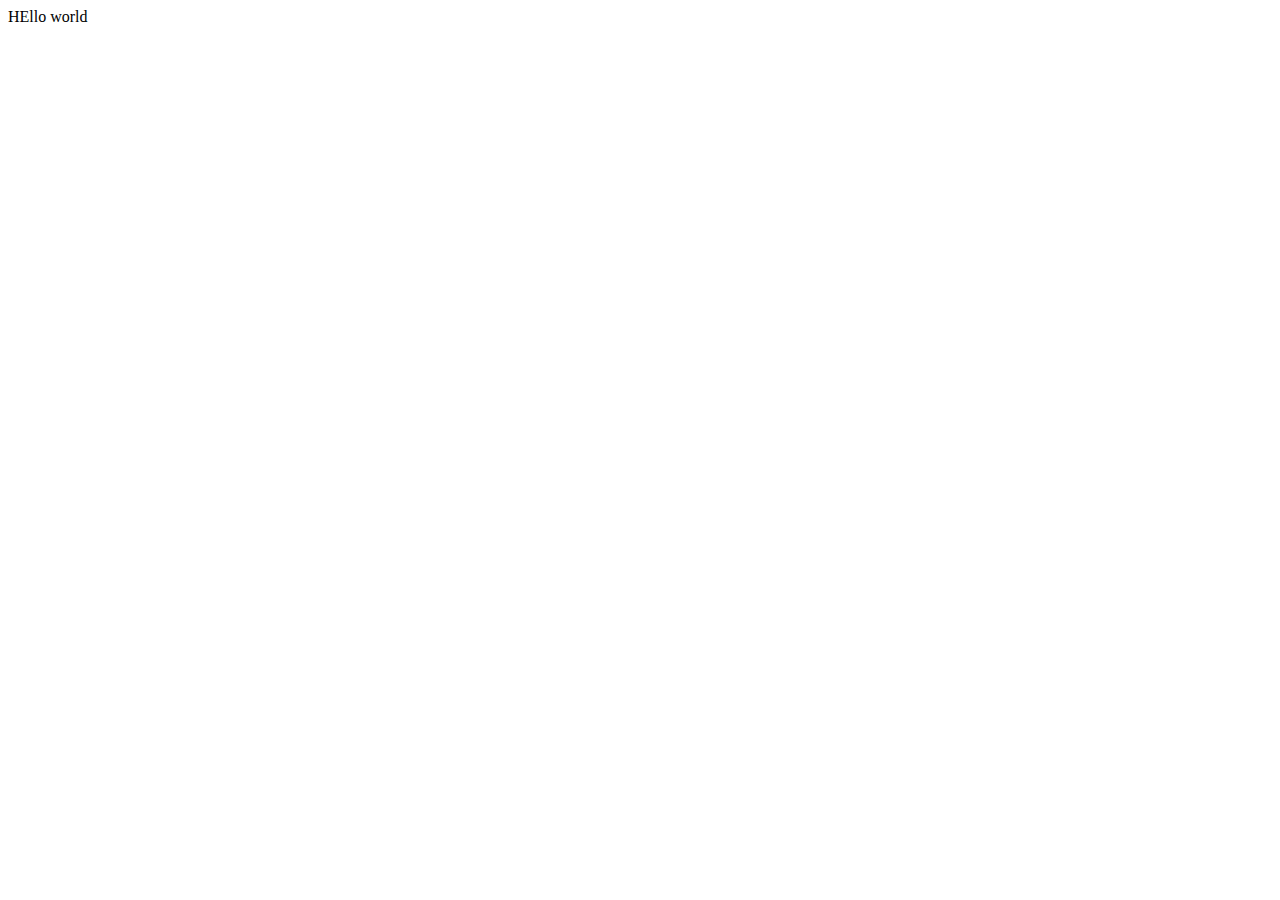
==== index.html @ af77934a "set up" ====
<!DOCTYPE html>
<html lang="en">
  <head>
    <meta charset="UTF-8" />
    <meta http-equiv="X-UA-Compatible" content="IE=edge" />
    <meta name="viewport" content="width=device-width, initial-scale=1.0" />
    <title>Document</title>

    <link
      href="https://cdn.jsdelivr.net/npm/bootstrap@5.1.1/dist/css/bootstrap.min.css"
      rel="stylesheet"
      integrity="sha384-F3w7mX95PdgyTmZZMECAngseQB83DfGTowi0iMjiWaeVhAn4FJkqJByhZMI3AhiU"
      crossorigin="anonymous"
    />
    <script
      src="https://cdn.jsdelivr.net/npm/bootstrap@5.1.1/dist/js/bootstrap.bundle.min.js"
      integrity="sha384-/bQdsTh/da6pkI1MST/rWKFNjaCP5gBSY4sEBT38Q/9RBh9AH40zEOg7Hlq2THRZ"
      crossorigin="anonymous"
    ></script>
    <link rel="preconnect" href="https://fonts.googleapis.com" />
    <link rel="preconnect" href="https://fonts.gstatic.com" crossorigin />
    <link
      href="https://fonts.googleapis.com/css2?family=Cabin:wght@400;700&family=Playfair+Display:wght@400;700&display=swap"
      rel="stylesheet"
    />
    <link rel="stylesheet" href="src/style.css" />
  </head>
  <body>
    HEllo world
  </body>
</html>
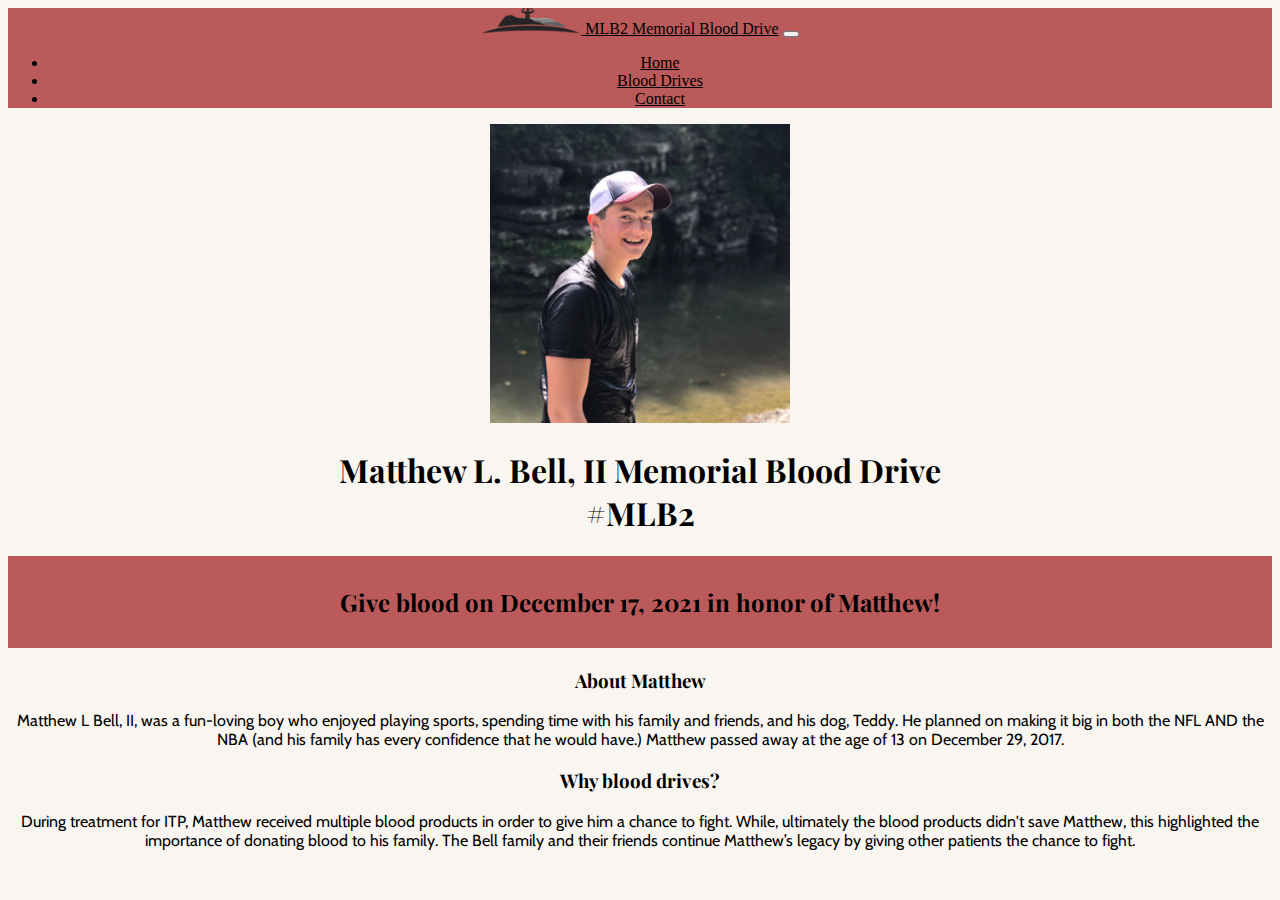
==== commit b4495e61: "basic styling and content" ====
--- a/index.html
+++ b/index.html
@@ -26,6 +26,86 @@
     <link rel="stylesheet" href="src/style.css" />
   </head>
   <body>
-    HEllo world
+    <nav class="navbar navbar-expand-lg navbar-light">
+      <div class="container-fluid">
+        <a class="navbar-brand" href="#"
+          ><img
+            src="src/MLB2 Logo.png"
+            alt="MLB2 Blood Drive Logo"
+            width="100"
+          />
+          MLB2 Memorial Blood Drive</a
+        >
+        <button
+          class="navbar-toggler"
+          type="button"
+          data-bs-toggle="collapse"
+          data-bs-target="#navbarNav"
+          aria-controls="navbarNav"
+          aria-expanded="false"
+          aria-label="Toggle navigation"
+        >
+          <span class="navbar-toggler-icon"></span>
+        </button>
+        <div class="collapse navbar-collapse flex" id="navbarNav">
+          <ul class="navbar-nav">
+            <li class="nav-item">
+              <a class="nav-link active" aria-current="page" href="#">Home</a>
+            </li>
+            <li class="nav-item">
+              <a class="nav-link" href="#">Blood Drives</a>
+            </li>
+            <li class="nav-item">
+              <a class="nav-link" href="#">Contact</a>
+            </li>
+          </ul>
+        </div>
+      </div>
+    </nav>
+    <div class="container">
+      <div class="row p-5">
+        <div class="col-sm-6 p-3">
+          <img
+            src="src/MatthewRiver.jpg"
+            alt="Photo of Matthew Bell, II"
+            class="img-fluid rounded text-center"
+            width="300"
+          />
+        </div>
+        <div class="col-sm-6">
+          <h1 class="p-5 align-self-center">
+            Matthew L. Bell, II Memorial Blood Drive <br />#MLB2
+          </h1>
+        </div>
+      </div>
+      <div class="row">
+        <div class="col-12">
+          <h2>Give blood on December 17, 2021 in honor of Matthew!</h2>
+        </div>
+      </div>
+      <div class="row m-3">
+        <div class="col-6 p-3">
+          <h3>About Matthew</h3>
+          <p>
+            Matthew L Bell, II, was a fun-loving boy who enjoyed playing sports,
+            spending time with his family and friends, and his dog, Teddy. He
+            planned on making it big in both the NFL AND the NBA (and his family
+            has every confidence that he would have.) Matthew passed away at the
+            age of 13 on December 29, 2017.
+          </p>
+        </div>
+        <div class="col-6 p-3">
+          <h3>Why blood drives?</h3>
+          <p>
+            During treatment for ITP, Matthew received multiple blood products
+            in order to give him a chance to fight. While, ultimately the blood
+            products didn't save Matthew, this highlighted the importance of
+            donating blood to his family. The Bell family and their friends
+            continue Matthew’s legacy by giving other patients the chance to
+            fight.
+          </p>
+        </div>
+      </div>
+    </div>
   </body>
 </html>
--- a/src/style.css
+++ b/src/style.css
@@ -0,0 +1,37 @@
+body {
+  text-align: center;
+  background-color: #f9f5f0;
+}
+
+h1,
+h2,
+h3,
+h4,
+h5,
+h6 {
+  font-family: "Playfair Display", serif;
+  font-weight: bold;
+}
+h2 {
+  background: #bb5a5a;
+  padding: 30px;
+}
+p {
+  font-family: "Cabin", sans-serif;
+}
+
+.navbar-nav {
+  margin-left: auto;
+}
+
+.navbar {
+  background-color: #bb5a5a;
+  color: black;
+}
+.navbar-toggler {
+  color: black;
+}
+
+.navbar a {
+  color: black;
+}
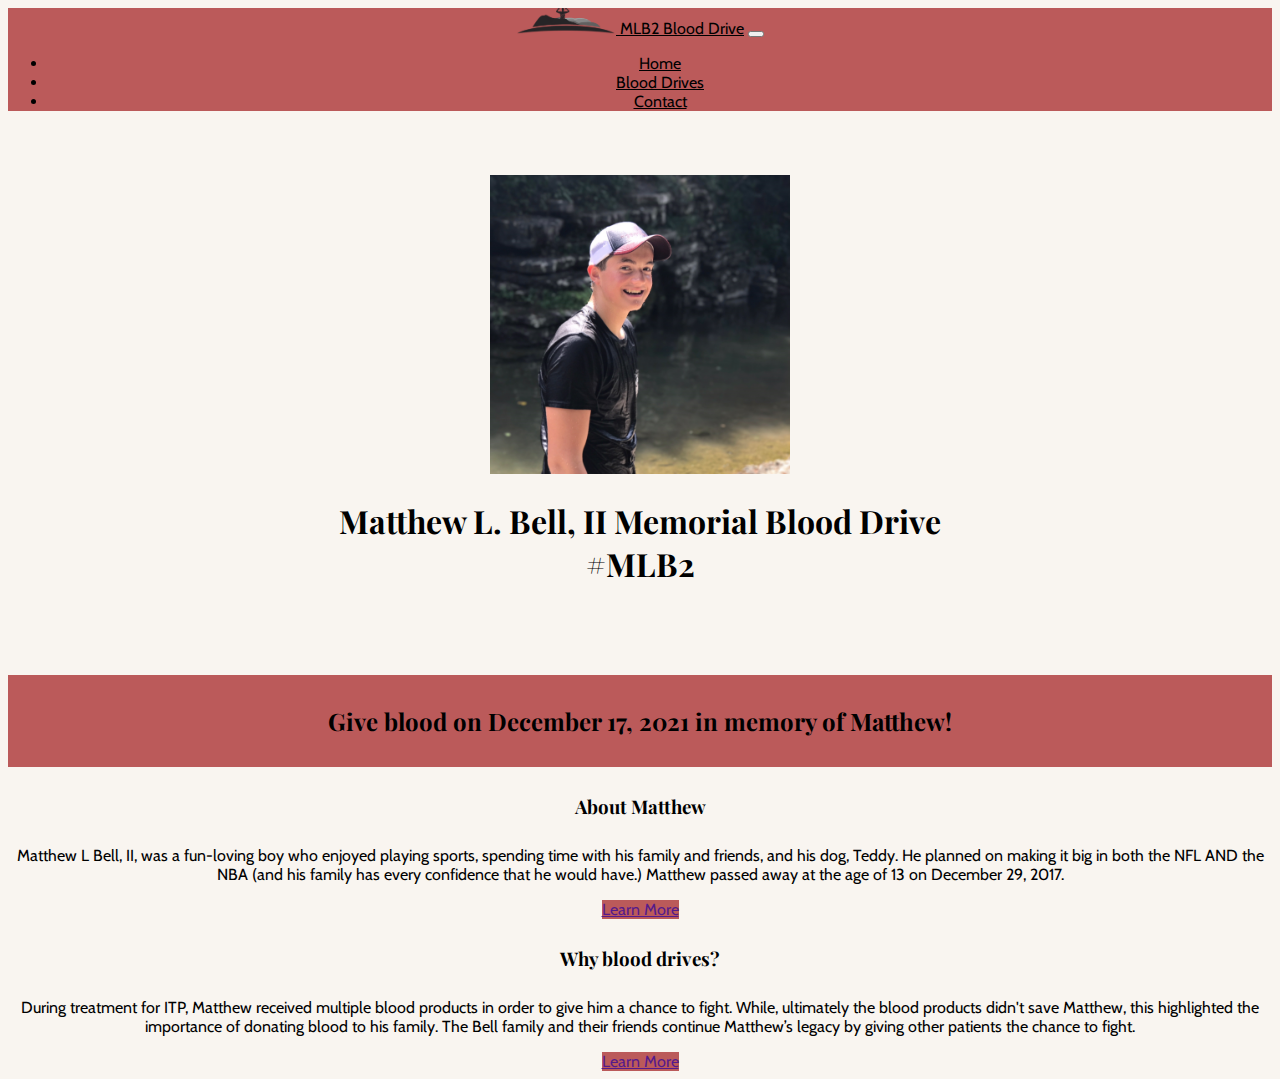
==== commit aefcde5f: "polishing responsive" ====
--- a/index.html
+++ b/index.html
@@ -34,7 +34,7 @@
             alt="MLB2 Blood Drive Logo"
             width="100"
           />
-          MLB2 Memorial Blood Drive</a
+          MLB2 Blood Drive</a
         >
         <button
           class="navbar-toggler"
@@ -63,7 +63,7 @@
       </div>
     </nav>
     <div class="container">
-      <div class="row p-5">
+      <div class="row padding-ult">
         <div class="col-sm-6 p-3">
           <img
             src="src/MatthewRiver.jpg"
@@ -80,11 +80,18 @@
       </div>
       <div class="row">
         <div class="col-12">
-          <h2>Give blood on December 17, 2021 in honor of Matthew!</h2>
+          <h2>
+            <a
+              href="https://www.redcrossblood.org/give.html/drive-results?zipSponsor=MLB2"
+              target="_blank"
+            >
+              Give blood on December 17, 2021 in memory of Matthew!</a
+            >
+          </h2>
         </div>
       </div>
       <div class="row m-3">
-        <div class="col-6 p-3">
+        <div class="col-sm-6 p-3">
           <h3>About Matthew</h3>
           <p>
             Matthew L Bell, II, was a fun-loving boy who enjoyed playing sports,
@@ -93,8 +100,9 @@
             has every confidence that he would have.) Matthew passed away at the
             age of 13 on December 29, 2017.
           </p>
+          <a href="" class="btn learn-more-btn">Learn More</a>
         </div>
-        <div class="col-6 p-3">
+        <div class="col-sm-6 p-3">
           <h3>Why blood drives?</h3>
           <p>
             During treatment for ITP, Matthew received multiple blood products
@@ -104,6 +112,7 @@
             continue Matthew’s legacy by giving other patients the chance to
             fight.
           </p>
+          <a href="" class="btn learn-more-btn">Learn More</a>
         </div>
       </div>
     </div>
--- a/src/style.css
+++ b/src/style.css
@@ -16,7 +16,25 @@
   background: #bb5a5a;
   padding: 30px;
 }
+
+h2 a {
+  text-decoration: none;
+  color: black;
+}
+
+h2 a:hover {
+  color: black;
+  text-decoration: underline;
+}
+h3 {
+  padding: 8px;
+}
 p {
+  font-family: "Cabin", sans-serif;
+}
+
+.learn-more-btn {
+  background-color: #bb5a5a;
   font-family: "Cabin", sans-serif;
 }
 
@@ -27,6 +45,7 @@
 .navbar {
   background-color: #bb5a5a;
   color: black;
+  font-family: "Cabin", sans-serif;
 }
 .navbar-toggler {
   color: black;
@@ -35,3 +54,13 @@
 .navbar a {
   color: black;
 }
+
+.padding-ult {
+  padding: 48px;
+}
+
+@media (max-width: 900px) {
+  .padding-ult {
+    padding: 16px;
+  }
+}
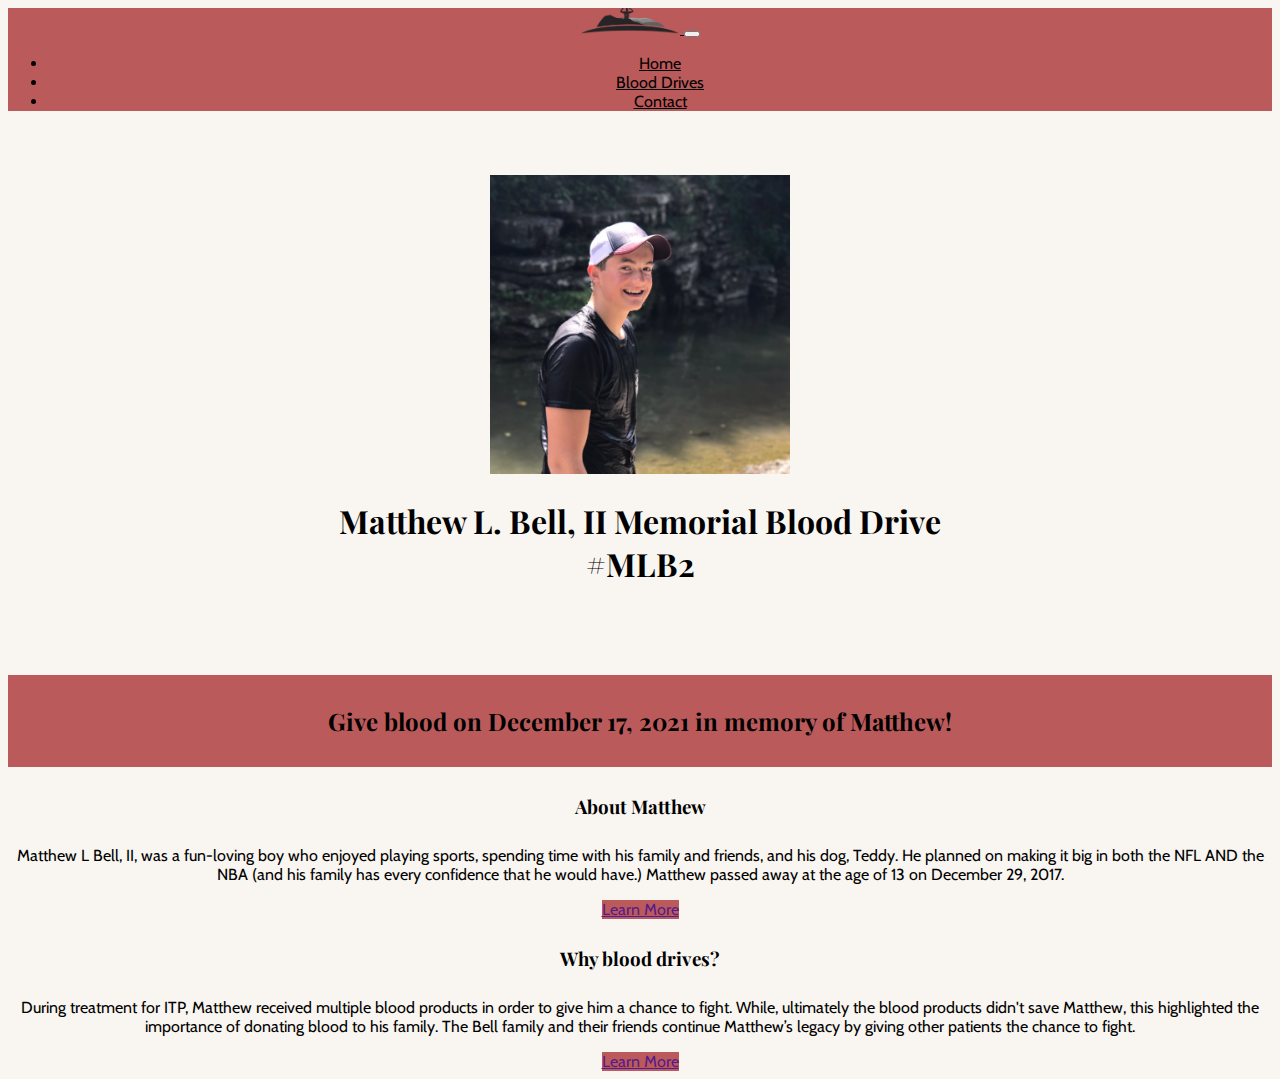
==== commit 56319202: "adding nav links" ====
--- a/index.html
+++ b/index.html
@@ -28,14 +28,13 @@
   <body>
     <nav class="navbar navbar-expand-lg navbar-light">
       <div class="container-fluid">
-        <a class="navbar-brand" href="#"
+        <a class="navbar-brand" href="/"
           ><img
             src="src/MLB2 Logo.png"
             alt="MLB2 Blood Drive Logo"
             width="100"
           />
-          MLB2 Blood Drive</a
-        >
+        </a>
         <button
           class="navbar-toggler"
           type="button"
@@ -50,13 +49,13 @@
         <div class="collapse navbar-collapse flex" id="navbarNav">
           <ul class="navbar-nav">
             <li class="nav-item">
-              <a class="nav-link active" aria-current="page" href="#">Home</a>
+              <a class="nav-link active" aria-current="page" href="/">Home</a>
             </li>
             <li class="nav-item">
-              <a class="nav-link" href="#">Blood Drives</a>
+              <a class="nav-link" href="/blood-drives.html">Blood Drives</a>
             </li>
             <li class="nav-item">
-              <a class="nav-link" href="#">Contact</a>
+              <a class="nav-link" href="/contact.html">Contact</a>
             </li>
           </ul>
         </div>
--- a/src/style.css
+++ b/src/style.css
@@ -1,3 +1,9 @@
+:root {
+  --main-branding-color: #bb5a5a;
+  --serif-font: "Playfair Display", serif;
+  --sans-serif-font: "Cabin", sans-serif;
+}
+
 body {
   text-align: center;
   background-color: #f9f5f0;
@@ -9,11 +15,11 @@
 h4,
 h5,
 h6 {
-  font-family: "Playfair Display", serif;
+  font-family: var(--serif-font);
   font-weight: bold;
 }
 h2 {
-  background: #bb5a5a;
+  background: var(--main-branding-color);
   padding: 30px;
 }
 
@@ -30,12 +36,12 @@
   padding: 8px;
 }
 p {
-  font-family: "Cabin", sans-serif;
+  font-family: var(--sans-serif-font);
 }
 
 .learn-more-btn {
-  background-color: #bb5a5a;
-  font-family: "Cabin", sans-serif;
+  background-color: var(--main-branding-color);
+  font-family: var(--sans-serif-font);
 }
 
 .navbar-nav {
@@ -43,9 +49,9 @@
 }
 
 .navbar {
-  background-color: #bb5a5a;
+  background-color: var(--main-branding-color);
   color: black;
-  font-family: "Cabin", sans-serif;
+  font-family: var(--sans-serif-font);
 }
 .navbar-toggler {
   color: black;
@@ -58,6 +64,9 @@
 .padding-ult {
   padding: 48px;
 }
+.italicize {
+  font-style: italic;
+}
 
 @media (max-width: 900px) {
   .padding-ult {
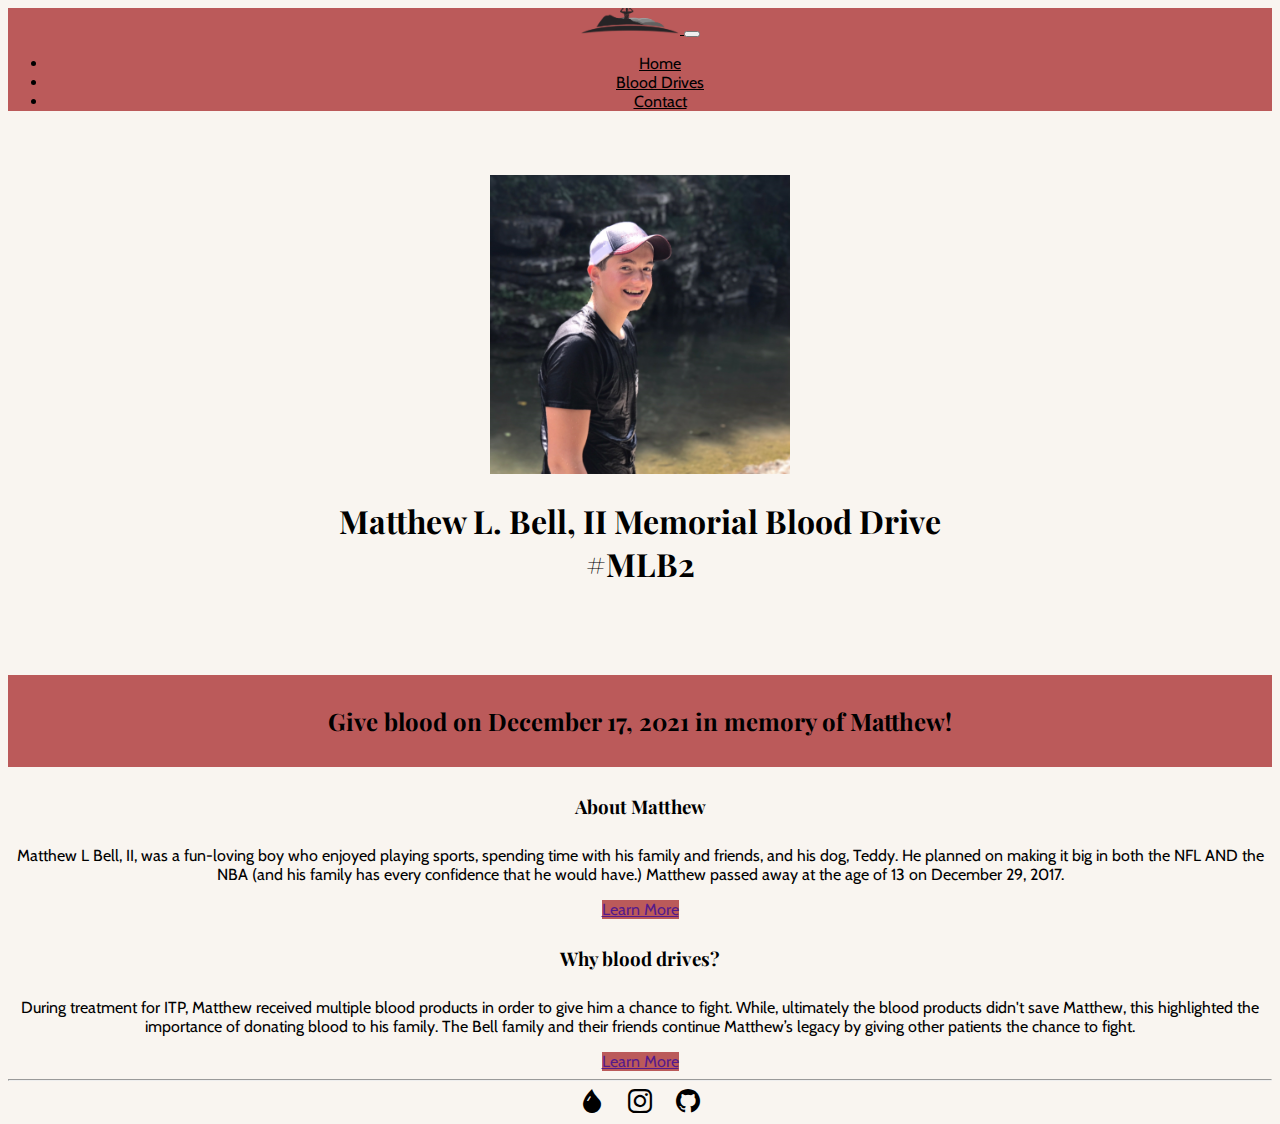
==== commit 242ad8bb: "added footer" ====
--- a/index.html
+++ b/index.html
@@ -11,6 +11,10 @@
       rel="stylesheet"
       integrity="sha384-F3w7mX95PdgyTmZZMECAngseQB83DfGTowi0iMjiWaeVhAn4FJkqJByhZMI3AhiU"
       crossorigin="anonymous"
+    />
+    <link
+      rel="stylesheet"
+      href="https://cdn.jsdelivr.net/npm/bootstrap-icons@1.5.0/font/bootstrap-icons.css"
     />
     <script
       src="https://cdn.jsdelivr.net/npm/bootstrap@5.1.1/dist/js/bootstrap.bundle.min.js"
@@ -114,6 +118,24 @@
           <a href="" class="btn learn-more-btn">Learn More</a>
         </div>
       </div>
+      <footer class="m-5">
+        <hr />
+        <div class="social-links">
+          <a
+            href="https://www.redcrossblood.org/give.html/drive-results?zipSponsor=MLB2"
+            target="_blank"
+            ><i class="bi bi-droplet-fill"></i
+          ></a>
+          <a href="https://www.instagram.com/remilybell/" target="_blank"
+            ><i class="bi bi-instagram"></i
+          ></a>
+          <a
+            href="https://github.com/rachelbell27/responsive-project"
+            target="_blank"
+            ><i class="bi bi-github"></i
+          ></a>
+        </div>
+      </footer>
     </div>
   </body>
 </html>
--- a/src/style.css
+++ b/src/style.css
@@ -68,6 +68,23 @@
   font-style: italic;
 }
 
+.cta {
+  background: rgb(187, 90, 90, 0.3);
+  line-height: 1;
+}
+
+.social-links a {
+  color: black;
+  font-size: 24px;
+  margin: 10px;
+}
+
+.social-links a:hover {
+  color: var(--main-branding-color);
+  font-size: 24px;
+  margin: 10px;
+}
+
 @media (max-width: 900px) {
   .padding-ult {
     padding: 16px;
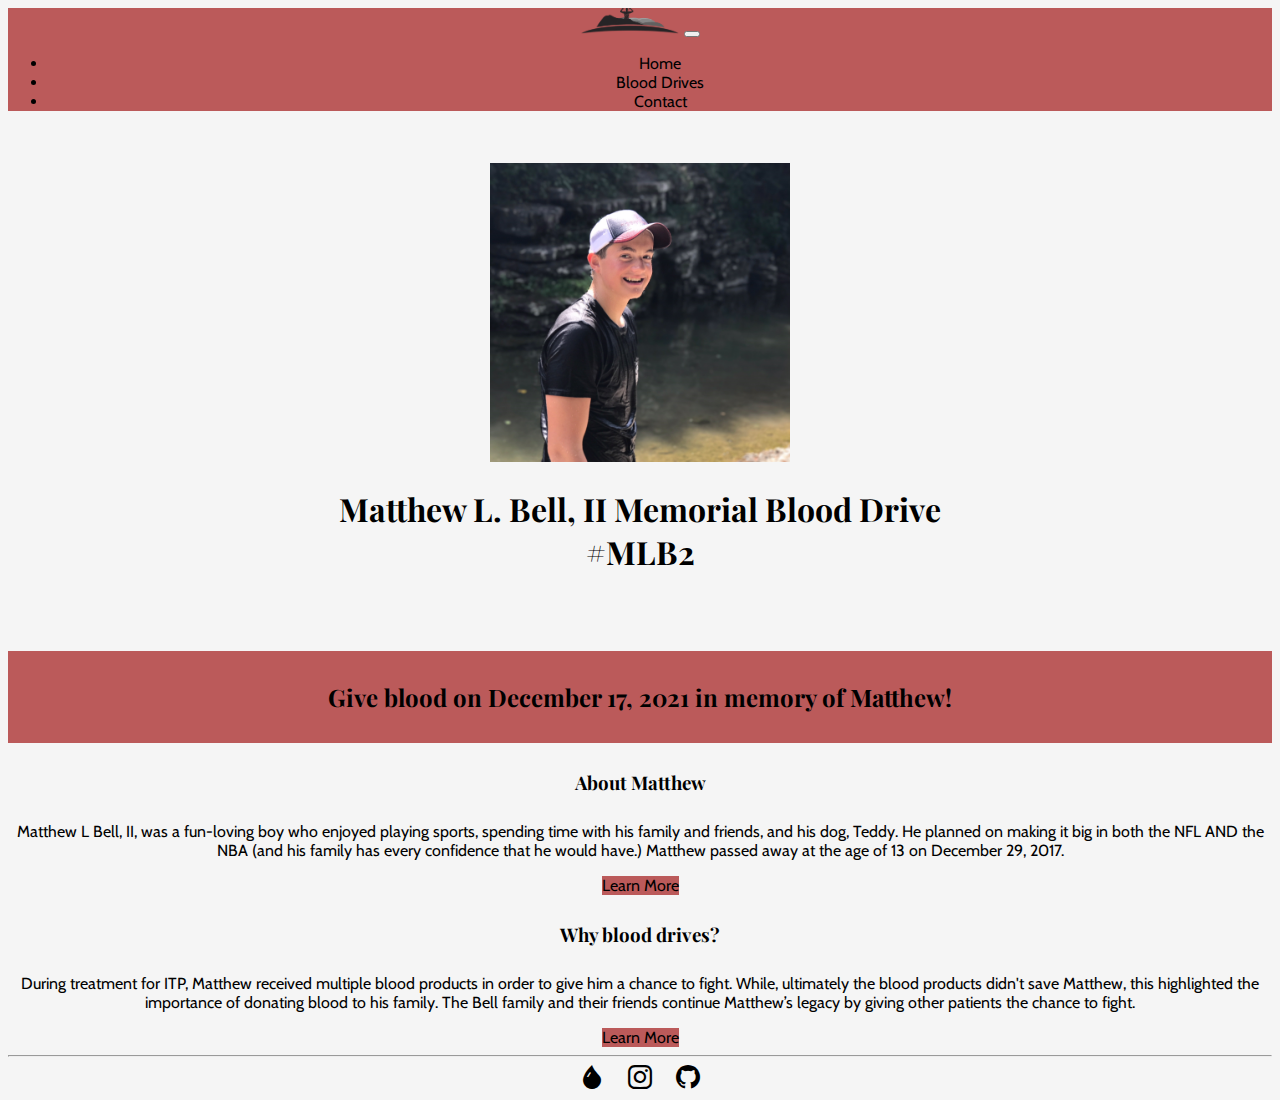
==== commit 3e9cb330: "added SEO" ====
--- a/index.html
+++ b/index.html
@@ -4,7 +4,16 @@
     <meta charset="UTF-8" />
     <meta http-equiv="X-UA-Compatible" content="IE=edge" />
     <meta name="viewport" content="width=device-width, initial-scale=1.0" />
-    <title>Document</title>
+    <meta
+      name="description"
+      content="The homepage for the MLB2 Memorial Blood Drives. Includes information on the next blood drive and Matthew."
+    />
+    <title>Home | MLB2 Memorial Blood Drive</title>
+    <link
+      rel="shortcut icon"
+      href="/src/droplet-fill.svg"
+      type="image/x-icon"
+    />
 
     <link
       href="https://cdn.jsdelivr.net/npm/bootstrap@5.1.1/dist/css/bootstrap.min.css"
@@ -53,13 +62,26 @@
         <div class="collapse navbar-collapse flex" id="navbarNav">
           <ul class="navbar-nav">
             <li class="nav-item">
-              <a class="nav-link active" aria-current="page" href="/">Home</a>
+              <a
+                class="nav-link active"
+                aria-current="page"
+                href="/"
+                title="Homepage"
+                >Home</a
+              >
             </li>
             <li class="nav-item">
-              <a class="nav-link" href="/blood-drives.html">Blood Drives</a>
+              <a
+                class="nav-link"
+                href="/blood-drives.html"
+                title="About MLB2 Memorial Blood Drive"
+                >Blood Drives</a
+              >
             </li>
             <li class="nav-item">
-              <a class="nav-link" href="/contact.html">Contact</a>
+              <a class="nav-link" href="/contact.html" title="Contact page"
+                >Contact</a
+              >
             </li>
           </ul>
         </div>
@@ -83,10 +105,11 @@
       </div>
       <div class="row">
         <div class="col-12">
-          <h2>
+          <h2 class="rounded">
             <a
               href="https://www.redcrossblood.org/give.html/drive-results?zipSponsor=MLB2"
               target="_blank"
+              title="Red Cross Blood signup link for MLB2 Blood Drive"
             >
               Give blood on December 17, 2021 in memory of Matthew!</a
             >
@@ -103,7 +126,12 @@
             has every confidence that he would have.) Matthew passed away at the
             age of 13 on December 29, 2017.
           </p>
-          <a href="" class="btn learn-more-btn">Learn More</a>
+          <a
+            href="/blood-drives.html"
+            class="btn learn-more-btn"
+            title="About MLB2 Memorial Blood Drive"
+            >Learn More</a
+          >
         </div>
         <div class="col-sm-6 p-3">
           <h3>Why blood drives?</h3>
@@ -115,7 +143,12 @@
             continue Matthew’s legacy by giving other patients the chance to
             fight.
           </p>
-          <a href="" class="btn learn-more-btn">Learn More</a>
+          <a
+            href="/blood-drives.html"
+            class="btn learn-more-btn"
+            title="About MLB2 Memorial Blood Drive"
+            >Learn More</a
+          >
         </div>
       </div>
       <footer class="m-5">
@@ -124,14 +157,19 @@
           <a
             href="https://www.redcrossblood.org/give.html/drive-results?zipSponsor=MLB2"
             target="_blank"
+            title="MLB2 Memorial Blood Drive Sign-up"
             ><i class="bi bi-droplet-fill"></i
           ></a>
-          <a href="https://www.instagram.com/remilybell/" target="_blank"
+          <a
+            href="https://www.instagram.com/remilybell/"
+            target="_blank"
+            title="Instagram for Matthew's sister"
             ><i class="bi bi-instagram"></i
           ></a>
           <a
             href="https://github.com/rachelbell27/responsive-project"
             target="_blank"
+            title="Github repository for project"
             ><i class="bi bi-github"></i
           ></a>
         </div>
--- a/src/style.css
+++ b/src/style.css
@@ -6,7 +6,7 @@
 
 body {
   text-align: center;
-  background-color: #f9f5f0;
+  background-color: whitesmoke;
 }
 
 h1,
@@ -23,12 +23,12 @@
   padding: 30px;
 }
 
-h2 a {
+a {
   text-decoration: none;
   color: black;
 }
 
-h2 a:hover {
+a:hover {
   color: black;
   text-decoration: underline;
 }
@@ -62,7 +62,7 @@
 }
 
 .padding-ult {
-  padding: 48px;
+  padding: 36px;
 }
 .italicize {
   font-style: italic;
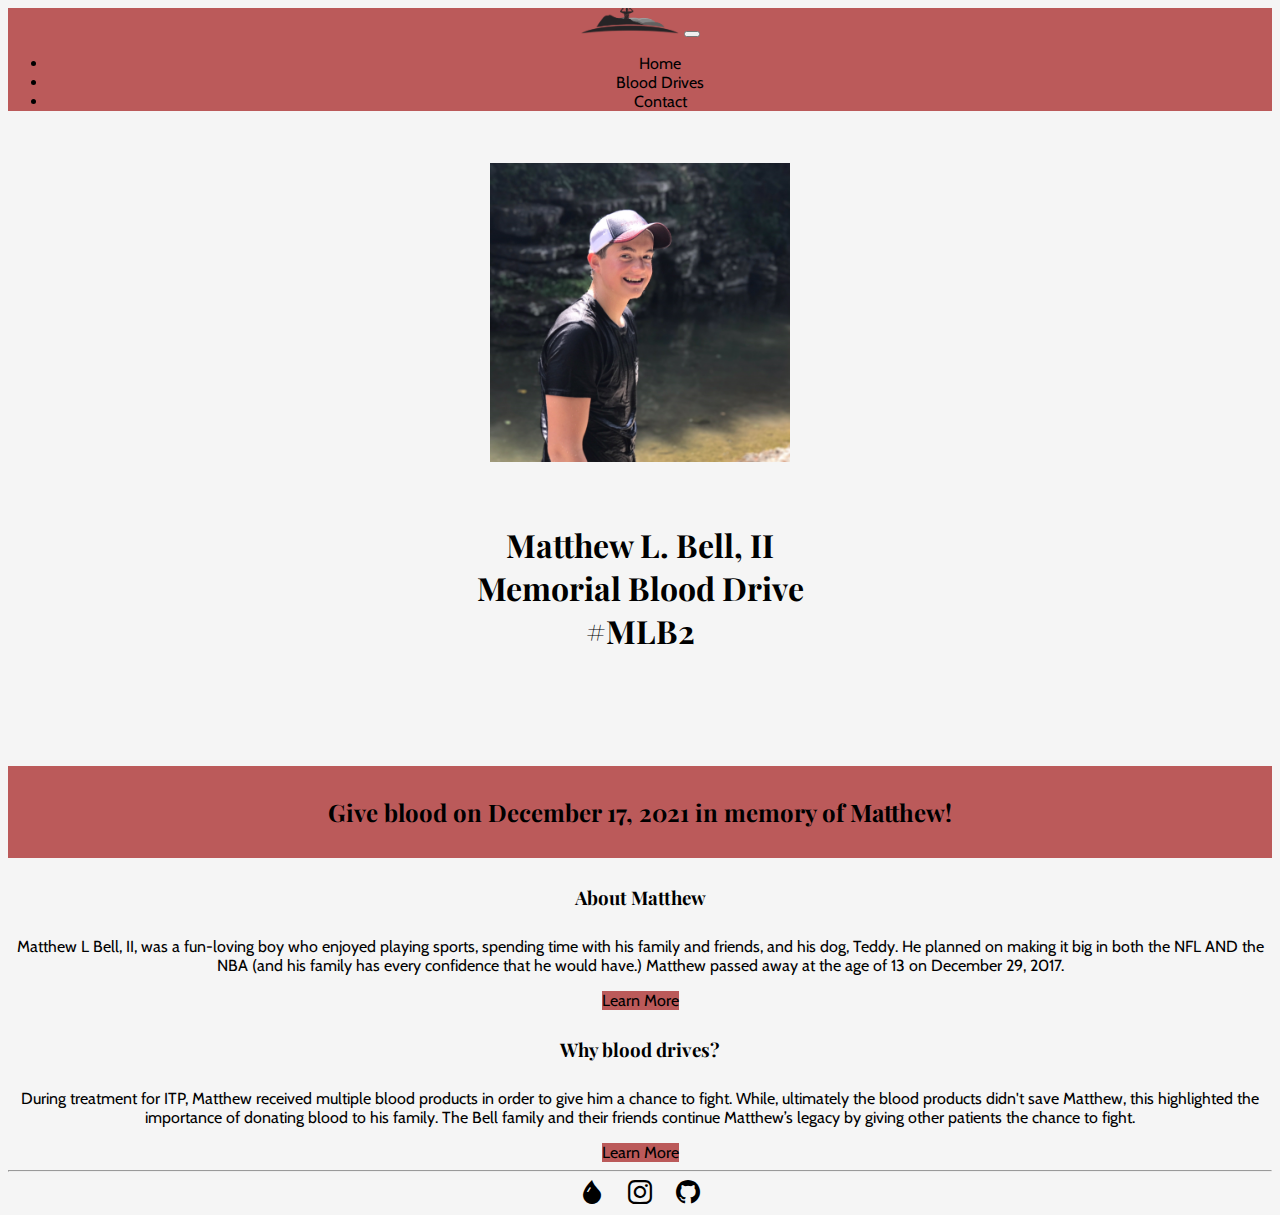
==== commit cef60a23: "fixed padding" ====
--- a/index.html
+++ b/index.html
@@ -98,8 +98,8 @@
           />
         </div>
         <div class="col-sm-6">
-          <h1 class="p-5 align-self-center">
-            Matthew L. Bell, II Memorial Blood Drive <br />#MLB2
+          <h1 class="padding-ult align-self-center">
+            Matthew L. Bell, II <br />Memorial Blood Drive <br />#MLB2
           </h1>
         </div>
       </div>
